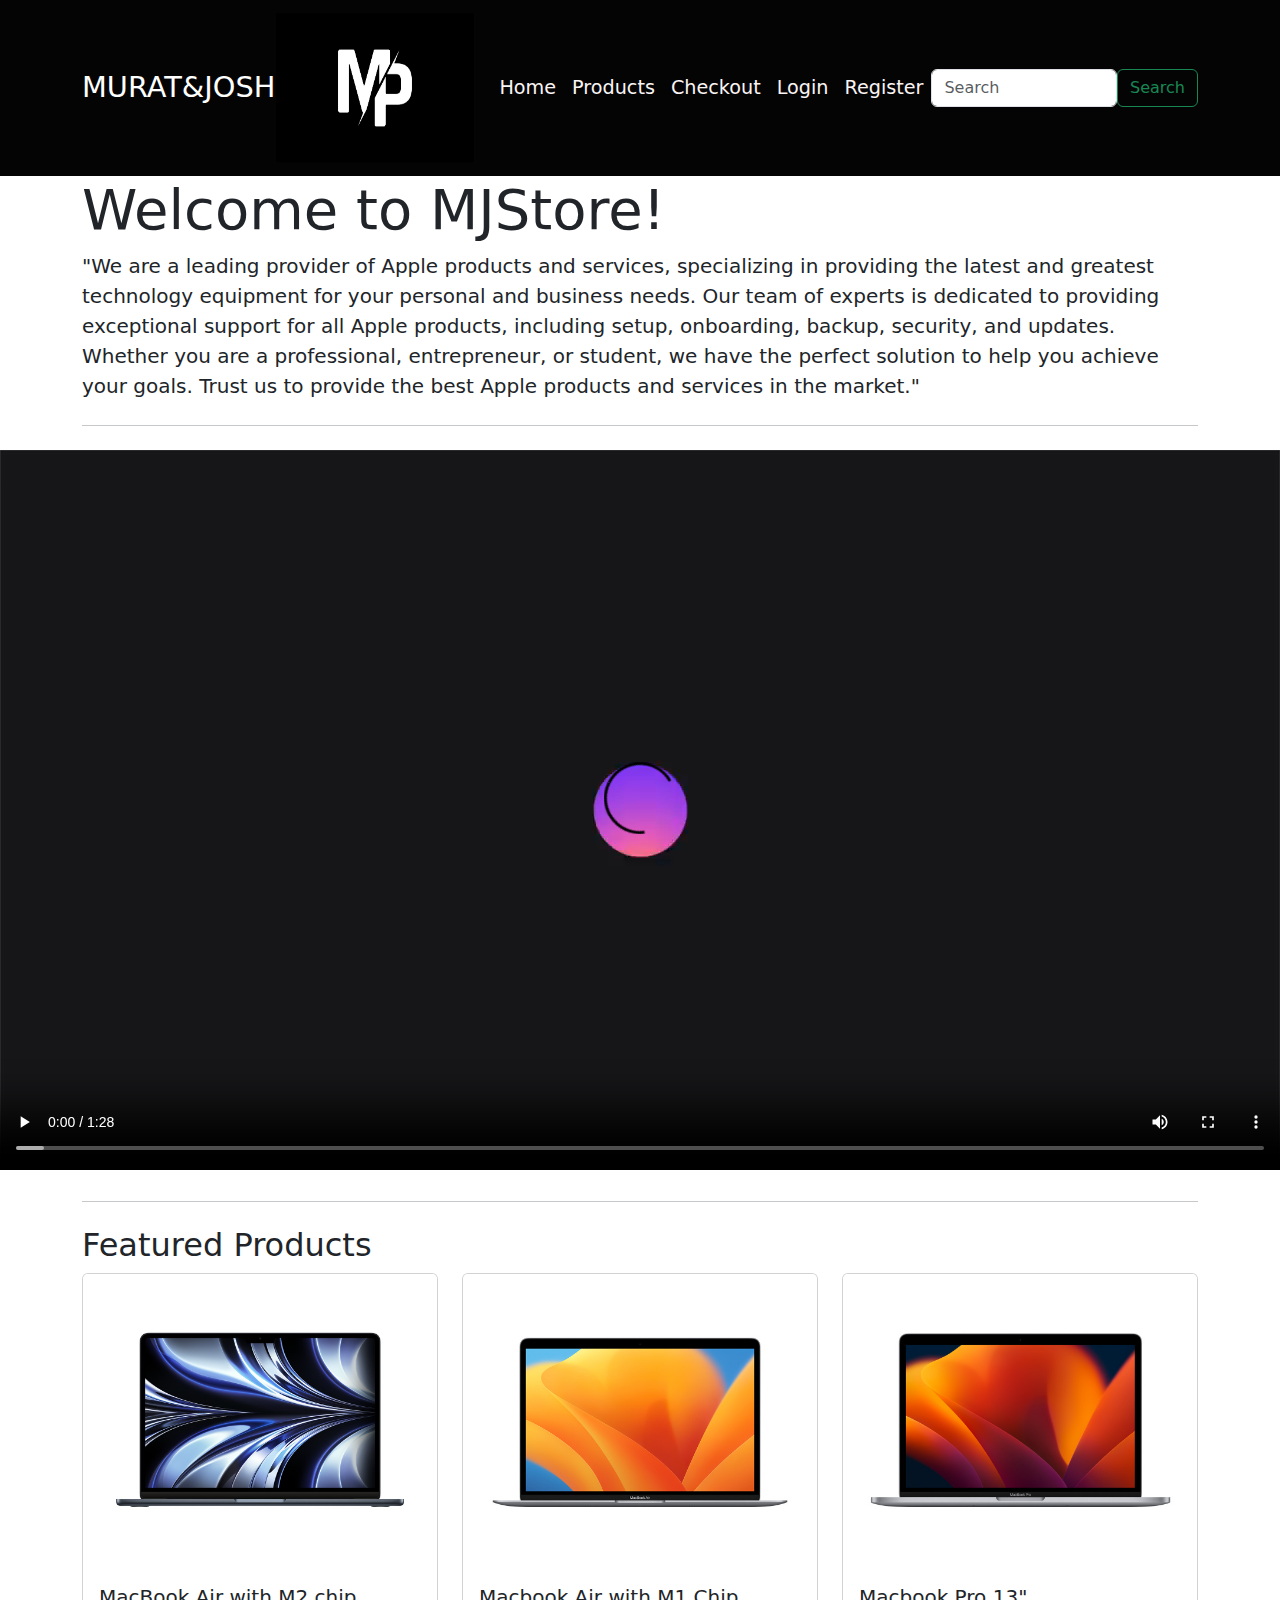
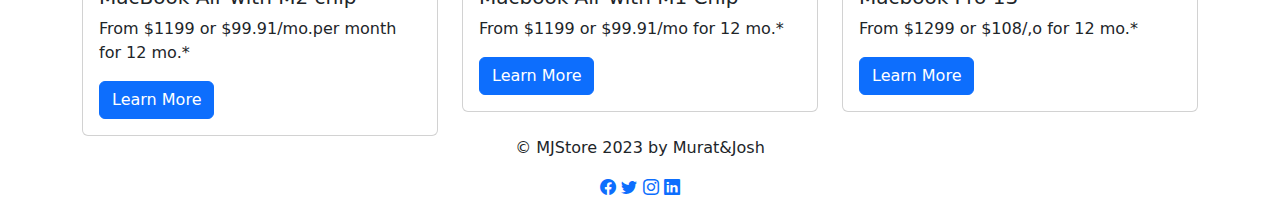
==== Capstone-1-master/index.html @ c6c2d1f8 "update" ====
<!DOCTYPE html>
<html lang="en">
  <head>
    <meta charset="utf-8" />
    <meta name="viewport" content="width=device-width, initial-scale=1" />
    <link
      href="https://cdn.jsdelivr.net/npm/bootstrap@5.3.0-alpha1/dist/css/bootstrap.min.css"
      rel="stylesheet"
    />
    <link href="custom.css" rel="stylesheet" />
    <link
      rel="stylesheet"
      href="https://cdn.jsdelivr.net/npm/bootstrap-icons@1.7.2/font/bootstrap-icons.css"
    />
    <title>E-commerce Website - Home</title>
  </head>
  <body>
    <!-- Header and navbar code -->
    <header>
      <nav class="navbar navbar-expand-lg navbar-light navbar-custom">
        <div class="container">
          <a class="navbar-brand" href="#">
            <span class="mr-2">MURAT&JOSH</span>
            <img
              src="photos/logo4.jpg"
              width="200"
              height="150"
              class="d-inline-block align-top"
              alt="MPStore"
            />
          </a>

          <!-- navbar code -->
          <ul class="navbar-nav">
            <li class="nav-item active">
              <a class="nav-link" href="index.html">Home</a>
            </li>
            <li class="nav-item">
              <a class="nav-link" href="products.html">Products</a>
            </li>
            <li class="nav-item">
              <a class="nav-link" href="checkout.html">Checkout</a>
            </li>
            <li class="nav-item">
              <a class="nav-link" href="login.html">Login</a>
            </li>
            <li class="nav-item">
              <a class="nav-link" href="register.html">Register</a>
            </li>
          </ul>
          <form class="d-lg-inline-flex form-inline ms-lg-auto my-2 my-lg-0">
            <input
              class="form-control mr-sm-2"
              type="search"
              placeholder="Search"
              aria-label="Search"
            />
            <button class="btn btn-outline-success my-2 my-sm-0" type="submit">
              Search
            </button>
          </form>
        </div>
      </nav>
    </header>

    <!-- Jumbotron -->
    <div class="jumbotron">
      <div class="container">
        <h1 class="display-4">Welcome to MJStore!</h1>
        <p class="lead">
          "We are a leading provider of Apple products and services,
          specializing in providing the latest and greatest technology equipment
          for your personal and business needs. Our team of experts is dedicated
          to providing exceptional support for all Apple products, including
          setup, onboarding, backup, security, and updates. Whether you are a
          professional, entrepreneur, or student, we have the perfect solution
          to help you achieve your goals. Trust us to provide the best Apple
          products and services in the market."
        </p>
        <hr class="my-4" />
        <!-- Video 
           I use the Bootstrap class d-flex on the parent div element, 
           and then add the class justify-content-center to center the video horizontally. -->
        <div class="container d-flex justify-content-center">
          <div class="embed-responsive embed-responsive-16by9">
            <video class="embed-responsive-item" controls>
              <source src="photos/video.mp4" type="video/mp4" />
            </video>
          </div>
        </div>

        <hr class="my-4" />
        <p class="lead"></p>
      </div>
    </div>

    <!-- Main Content -->
    <div class="container">
      <h2>Featured Products</h2>
      <div class="row">
        <div class="col-md-4">
          <div class="card">
            <img src="photos/apple.jpg" class="card-img-top" alt="..." />
            <div class="card-body">
              <h5 class="card-title">MacBook Air with M2 chip</h5>
              <p class="card-text">
                From $1199 or $99.91/mo.per month for 12 mo.*
              </p>
              <a href="#" class="btn btn-primary">Learn More</a>
            </div>
          </div>
        </div>

        <div class="col-md-4">
          <div class="card">
            <img src="photos/apple2.jpg" class="card-img-top" alt="..." />
            <div class="card-body">
              <h5 class="card-title">Macbook Air with M1 Chip</h5>
              <p class="card-text">From $1199 or $99.91/mo for 12 mo.*</p>
              <a href="#" class="btn btn-primary">Learn More</a>
            </div>
          </div>
        </div>

        <div class="col-md-4">
          <div class="card">
            <img src="photos/apple3.jpg" class="card-img-top" alt="..." />
            <div class="card-body">
              <h5 class="card-title">Macbook Pro 13"</h5>
              <p class="card-text">From $1299 or $108/,o for 12 mo.*</p>
              <a href="#" class="btn btn-primary">Learn More</a>
            </div>
          </div>
        </div>
      </div>
    </div>
    <footer class="footer">
      <div class="container text-center">
        <p>&copy; MJStore 2023 by Murat&Josh </p>
        <div class="social-icons">
          <a href="#"><i class="bi bi-facebook"></i></a>
          <a href="#"><i class="bi bi-twitter"></i></a>
          <a href="#"><i class="bi bi-instagram"></i></a>
          <a href="#"><i class="bi bi-linkedin"></i></a>
        </div>
      </div>
    </footer>
  </body>
</html>
---- Capstone-1-master/custom.css ----
.navbar-nav {
  flex-grow: 1;
} /* Allign the screen once it's smaller*/ 

.form-inline {
  width: 100%;
  display: flex;
  justify-content: flex-end;
}

@media (min-width: 992px) {
  .form-inline {
    width: auto;
  }
}

.navbar-custom .navbar-brand {
  display: flex;
  align-items: center; /* Alligning the position of MPStore */
}

.navbar-brand span {
  font-size: 1.8rem;
  color: white; /* Increase the font size of MPStore */
}

.navbar-custom .nav-link {
  color: #fbf4f4; /* White text color for the div */
  font-size: 1.2rem; /* Increase font size */
}

.navbar-custom .nav-link:hover {
  color: #cccccc; /* Lighter color on hover */
}

.jumbotron {
  background-color: white(236, 244, 244);
}


.navbar-custom {
  background-color:rgb(4, 4, 4);
  padding: 0.5rem 3rem; /* Reduce the padding of the navbar */; 
}
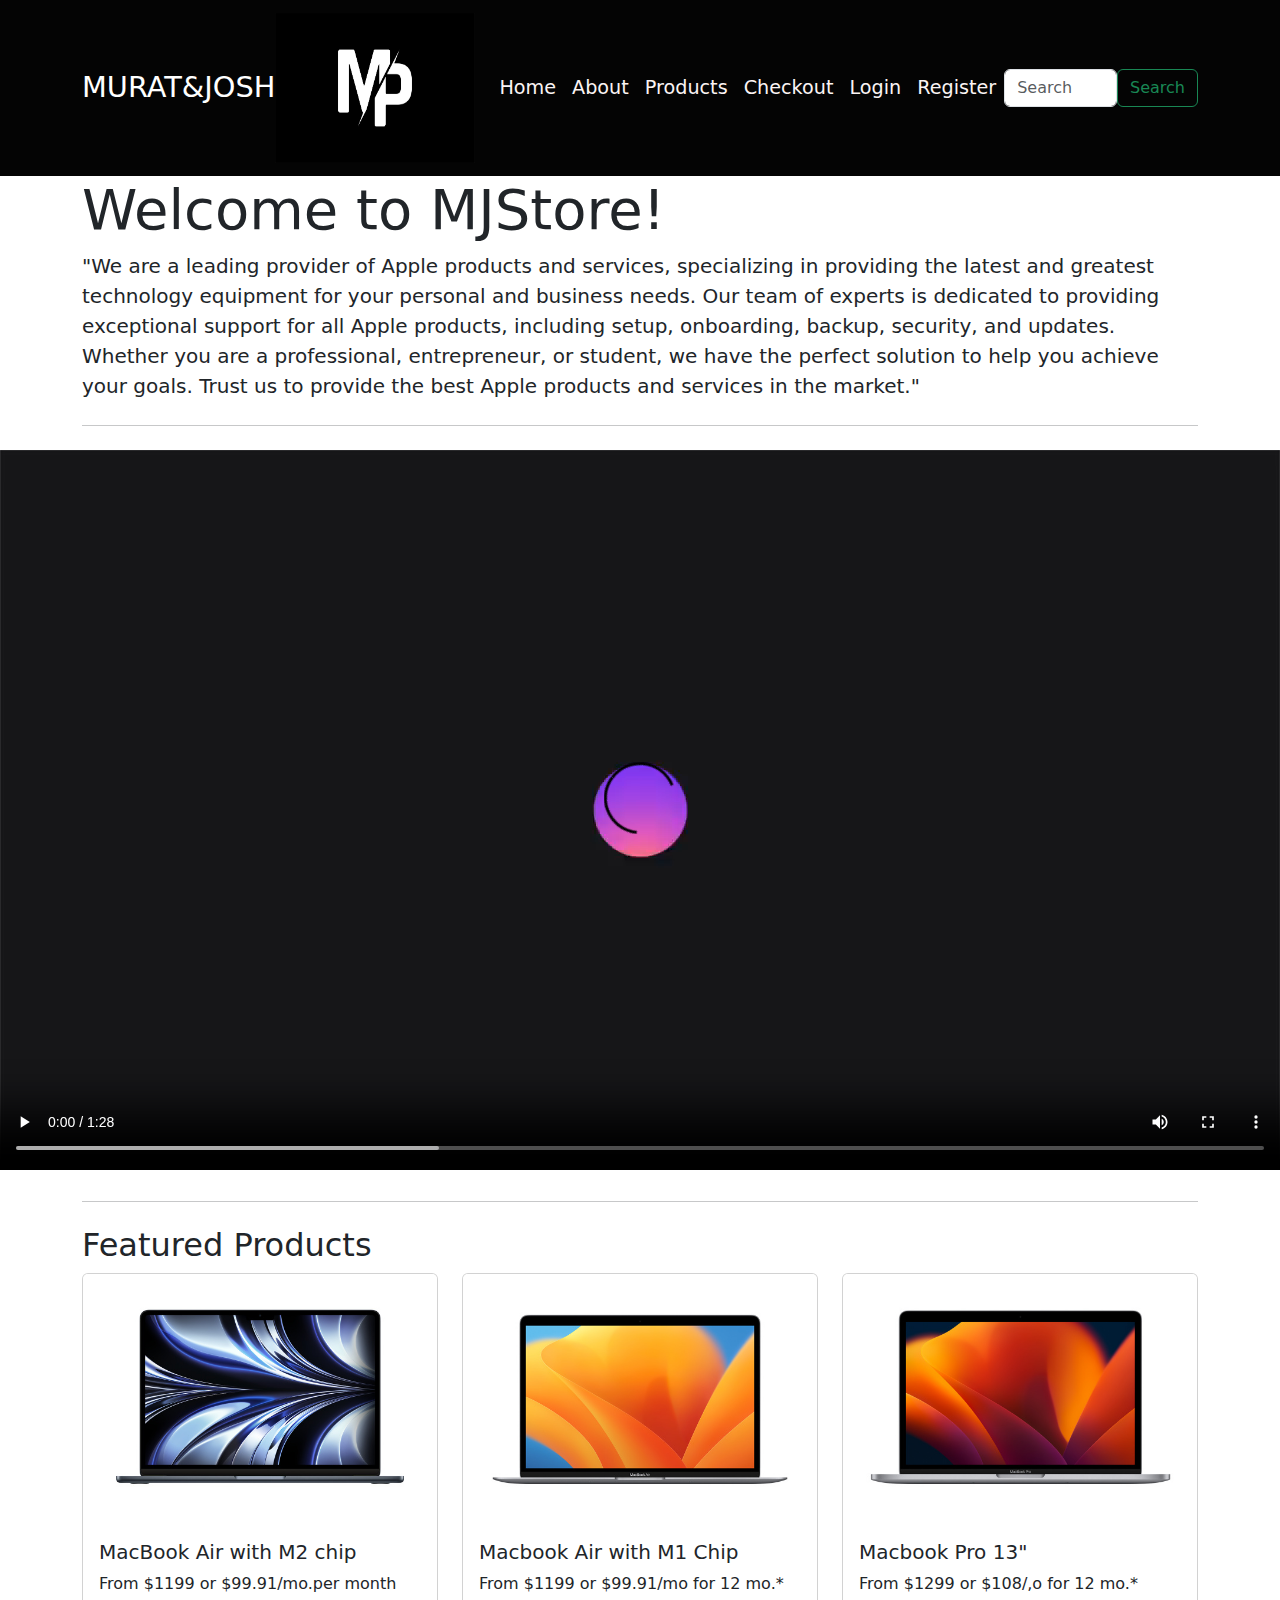
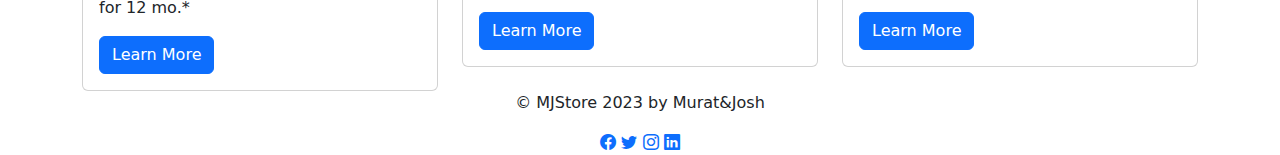
==== commit 34ed5df7: "monday evening" ====
--- a/Capstone-1-master/index.html
+++ b/Capstone-1-master/index.html
@@ -36,6 +36,9 @@
               <a class="nav-link" href="index.html">Home</a>
             </li>
             <li class="nav-item">
+              <a class="nav-link" href="about.html">About</a>
+            </li>
+            <li class="nav-item">
               <a class="nav-link" href="products.html">Products</a>
             </li>
             <li class="nav-item">
@@ -47,6 +50,7 @@
             <li class="nav-item">
               <a class="nav-link" href="register.html">Register</a>
             </li>
+            
           </ul>
           <form class="d-lg-inline-flex form-inline ms-lg-auto my-2 my-lg-0">
             <input
@@ -95,45 +99,46 @@
     </div>
 
     <!-- Main Content -->
-    <div class="container">
-      <h2>Featured Products</h2>
-      <div class="row">
-        <div class="col-md-4">
-          <div class="card">
-            <img src="photos/apple.jpg" class="card-img-top" alt="..." />
-            <div class="card-body">
-              <h5 class="card-title">MacBook Air with M2 chip</h5>
-              <p class="card-text">
-                From $1199 or $99.91/mo.per month for 12 mo.*
-              </p>
-              <a href="#" class="btn btn-primary">Learn More</a>
-            </div>
-          </div>
-        </div>
-
-        <div class="col-md-4">
-          <div class="card">
-            <img src="photos/apple2.jpg" class="card-img-top" alt="..." />
-            <div class="card-body">
-              <h5 class="card-title">Macbook Air with M1 Chip</h5>
-              <p class="card-text">From $1199 or $99.91/mo for 12 mo.*</p>
-              <a href="#" class="btn btn-primary">Learn More</a>
-            </div>
-          </div>
-        </div>
-
-        <div class="col-md-4">
-          <div class="card">
-            <img src="photos/apple3.jpg" class="card-img-top" alt="..." />
-            <div class="card-body">
-              <h5 class="card-title">Macbook Pro 13"</h5>
-              <p class="card-text">From $1299 or $108/,o for 12 mo.*</p>
-              <a href="#" class="btn btn-primary">Learn More</a>
-            </div>
-          </div>
+    <!-- Main Content -->
+<div class="container">
+  <h2>Featured Products</h2>
+  <div class="row">
+    <div class="col-md-4">
+      <div class="card">
+        <img src="photos/apple.jpg" class="card-img-top" alt="..." />
+        <div class="card-body">
+          <h5 class="card-title">MacBook Air with M2 chip</h5>
+          <p class="card-text">
+            From $1199 or $99.91/mo.per month for 12 mo.*
+          </p>
+          <a href="featured.html" class="btn btn-primary">Learn More</a>
         </div>
       </div>
     </div>
+
+    <div class="col-md-4">
+      <div class="card">
+        <img src="photos/apple2.jpg" class="card-img-top" alt="..." />
+        <div class="card-body">
+          <h5 class="card-title">Macbook Air with M1 Chip</h5>
+          <p class="card-text">From $1199 or $99.91/mo for 12 mo.*</p>
+          <a href="featured.html" class="btn btn-primary">Learn More</a>
+        </div>
+      </div>
+    </div>
+
+    <div class="col-md-4">
+      <div class="card">
+        <img src="photos/apple3.jpg" class="card-img-top" alt="..." />
+        <div class="card-body">
+          <h5 class="card-title">Macbook Pro 13"</h5>
+          <p class="card-text">From $1299 or $108/,o for 12 mo.*</p>
+          <a href="featured.html" class="btn btn-primary">Learn More</a>
+        </div>
+      </div>
+    </div>
+  </div>
+</div>
     <footer class="footer">
       <div class="container text-center">
         <p>&copy; MJStore 2023 by Murat&Josh </p>
--- a/Capstone-1-master/custom.css
+++ b/Capstone-1-master/custom.css
@@ -43,3 +43,9 @@
   background-color:rgb(4, 4, 4);
   padding: 0.5rem 3rem; /* Reduce the padding of the navbar */; 
 }
+
+/* to ensure the cards are the same size */ 
+.card-img-top {
+  max-height: 250px;
+  object-fit: cover;
+}
